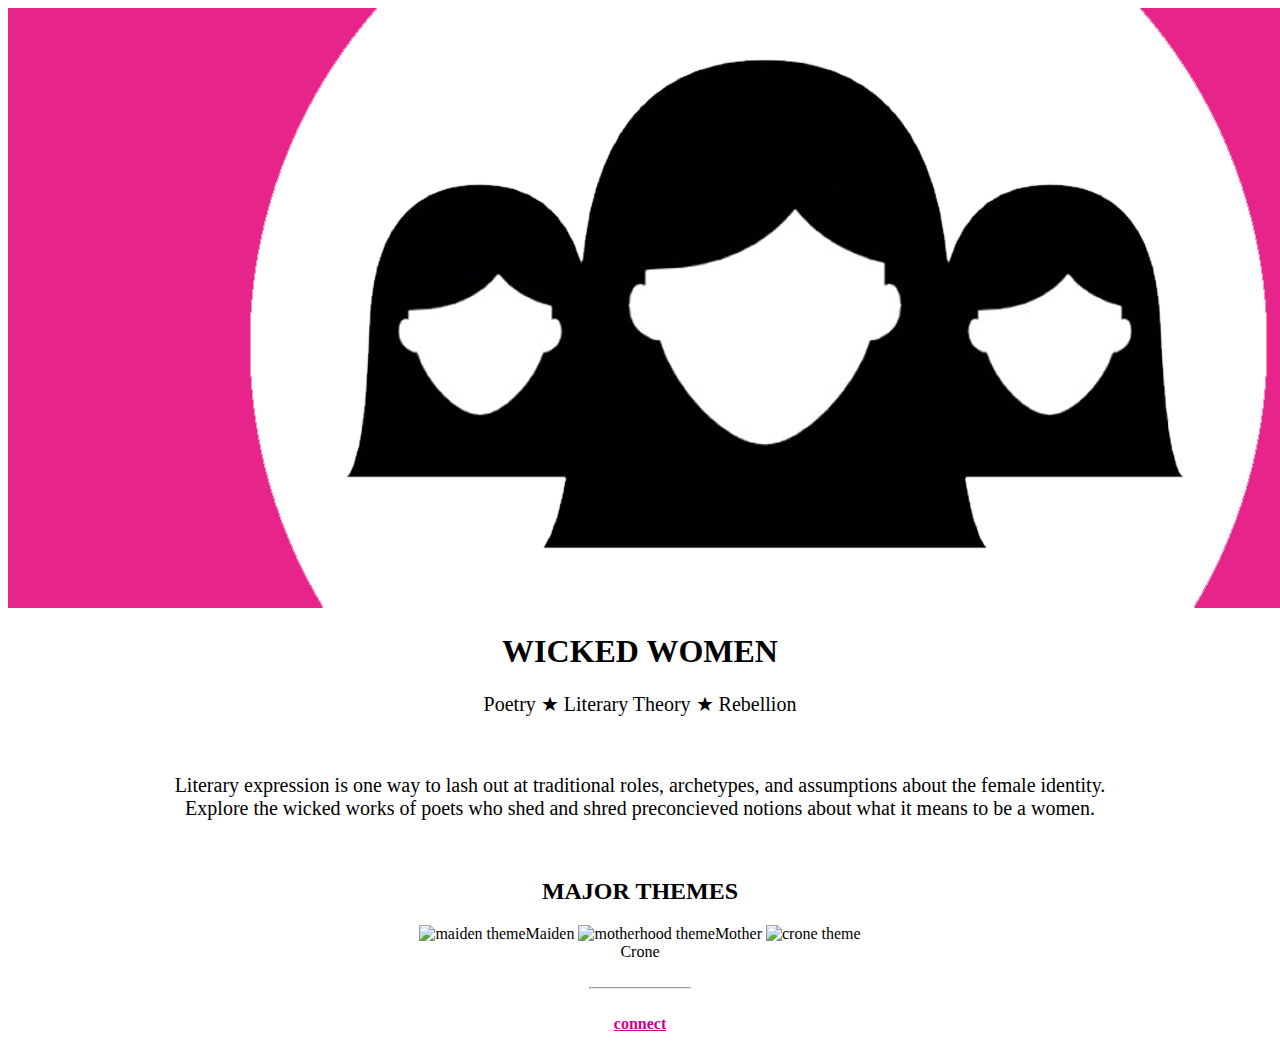
==== unit_3/index.html @ 8c7b5003 "Unit 3" ====
<!DOCTYPE html>
<html>
	<head>
	<title>Wicked Women</title>
	<link rel="stylesheet" type="text/css" href="CSS/style.css">
	</head>
<body>
	<img src="images/pinkwicked.png" alt="sistericons" title="writerchics">
	<h1> WICKED WOMEN</h1>
	<p class = "important"> Poetry &#9733; Literary Theory &#9733; Rebellion</p>
	<br>
<p> Literary expression is one way to lash out at traditional roles, archetypes, 
and assumptions about the female identity. <br>Explore the wicked works of poets who 
shed and shred preconcieved notions about what it means to be a women.</p>
<br>

<h2>MAJOR THEMES</h2>
<div class="#wicked-iconrow">
 <span><img src="images/Girlhood.png" alt="maiden theme" style="width:18%" class="wicked-circle wicked-hover-opacity">Maiden</span>
 <span><img src="images/motherhood.png" alt="motherhood theme" style="width:18%" class="wicked-circle wicked-hover-opacity">Mother</span>
 <span><img src="images/Crone.png" alt="crone theme" style="width:17%" class="wicked-circle wicked-hover-opacity">
</div>Crone</span>
<br>
<br>
<hr>
<br>
<a href="jacquelineczel@gmail.com">connect</a>

</body>
</html>
---- unit_3/CSS/style.css ----
body {
  text-align: center;
  background-image: url("images/pinkwicked.png");
  background-image: cover;
  background-color: #fff;
  font-family: Tahoma;
  font-color: #000;
  text-transform: 
}

div#wicked-iconrow {
	float: left; 
	margin: 0px 15px 15px 0px;
	text-align: left;
}

p {
  font-size: 20px;
}
hr {
  width: 100px;

}
a {
    color: #cc0099;
    font-weight: bold;
}
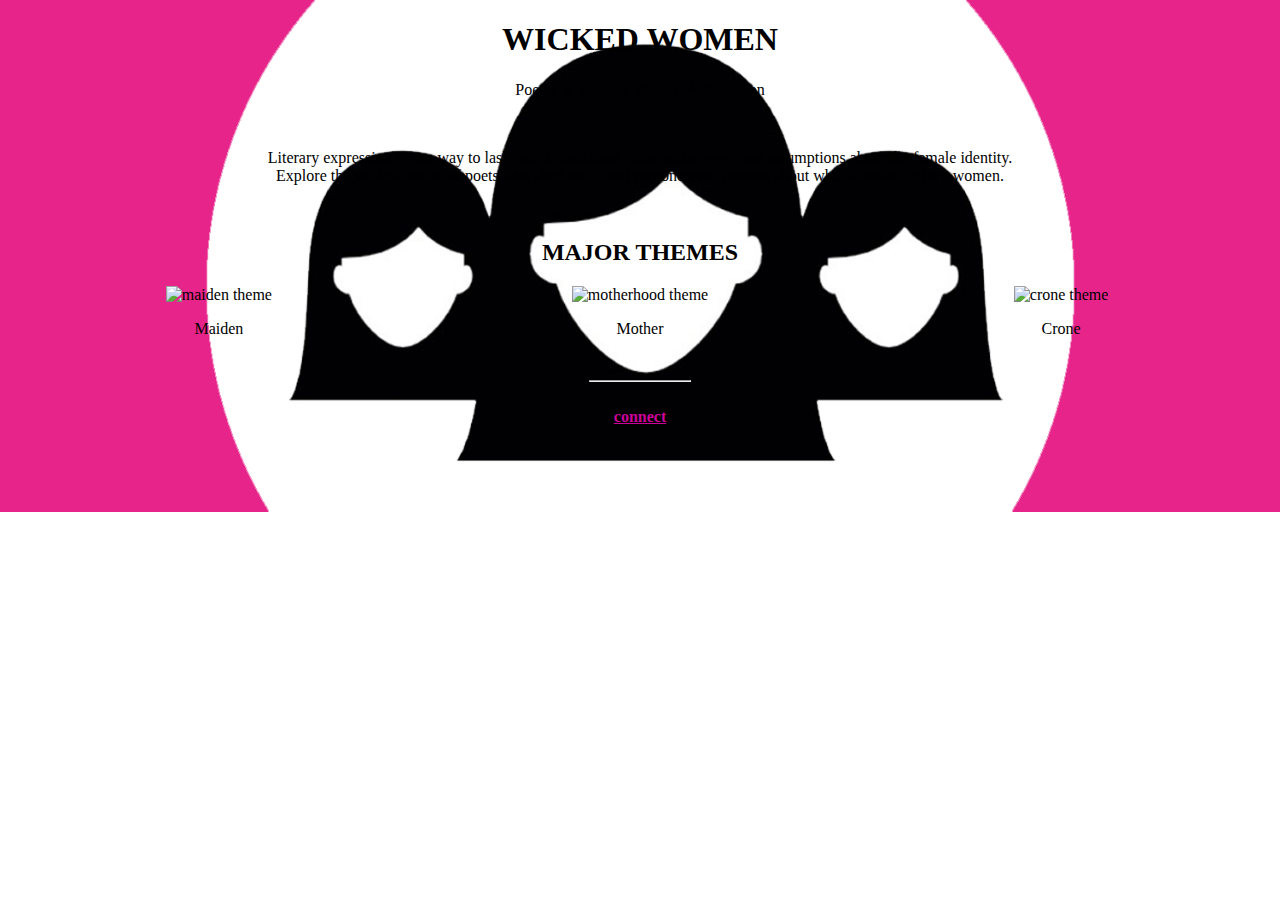
==== commit 8ba95ba7: "Unit 5" ====
--- a/unit_3/index.html
+++ b/unit_3/index.html
@@ -5,7 +5,7 @@
 	<link rel="stylesheet" type="text/css" href="CSS/style.css">
 	</head>
 <body>
-	<img src="images/pinkwicked.png" alt="sistericons" title="writerchics">
+<!-- 	<img src="images/pinkwicked.png" alt="sistericons" title="writerchics"> -->
 	<h1> WICKED WOMEN</h1>
 	<p class = "important"> Poetry &#9733; Literary Theory &#9733; Rebellion</p>
 	<br>
@@ -16,10 +16,18 @@
 
 <h2>MAJOR THEMES</h2>
 <div class="#wicked-iconrow">
- <span><img src="images/Girlhood.png" alt="maiden theme" style="width:18%" class="wicked-circle wicked-hover-opacity">Maiden</span>
- <span><img src="images/motherhood.png" alt="motherhood theme" style="width:18%" class="wicked-circle wicked-hover-opacity">Mother</span>
- <span><img src="images/Crone.png" alt="crone theme" style="width:17%" class="wicked-circle wicked-hover-opacity">
-</div>Crone</span>
+	<div class="column">
+	 	<img src="images/Girlhood.png" alt="maiden theme" style="width:18%" class="wicked-circle wicked-hover-opacity">
+	 	<p>Maiden</p>
+ 	</div>
+	 <div class="column">
+		 <img src="images/Motherhood.png" alt="motherhood theme" style="width:18%" class="wicked-circle wicked-hover-opacity">
+		 <p>Mother</p>
+	 </div>
+ 	<div class="column">
+ 		<img src="images/Crone.png" alt="crone theme" style="width:17%" class="wicked-circle wicked-hover-opacity">
+		<p>Crone</p>
+	</div>
 <br>
 <br>
 <hr>
--- a/unit_3/CSS/style.css
+++ b/unit_3/CSS/style.css
@@ -1,11 +1,12 @@
 body {
   text-align: center;
-  background-image: url("images/pinkwicked.png");
-  background-image: cover;
+  background-image: url("../images/pinkwicked.png");
+  background-size: cover;
   background-color: #fff;
+  background-repeat: no-repeat;
   font-family: Tahoma;
-  font-color: #000;
-  text-transform: 
+  font-size: 16px; 
+  color: #000;
 }
 
 div#wicked-iconrow {
@@ -15,7 +16,8 @@
 }
 
 p {
-  font-size: 20px;
+  font-size: 16px;
+  width: : 480px;
 }
 hr {
   width: 100px;
@@ -24,4 +26,9 @@
 a {
     color: #cc0099;
     font-weight: bold;
+}
+
+.column {
+  width: 33%;
+  display: inline-block;
 }